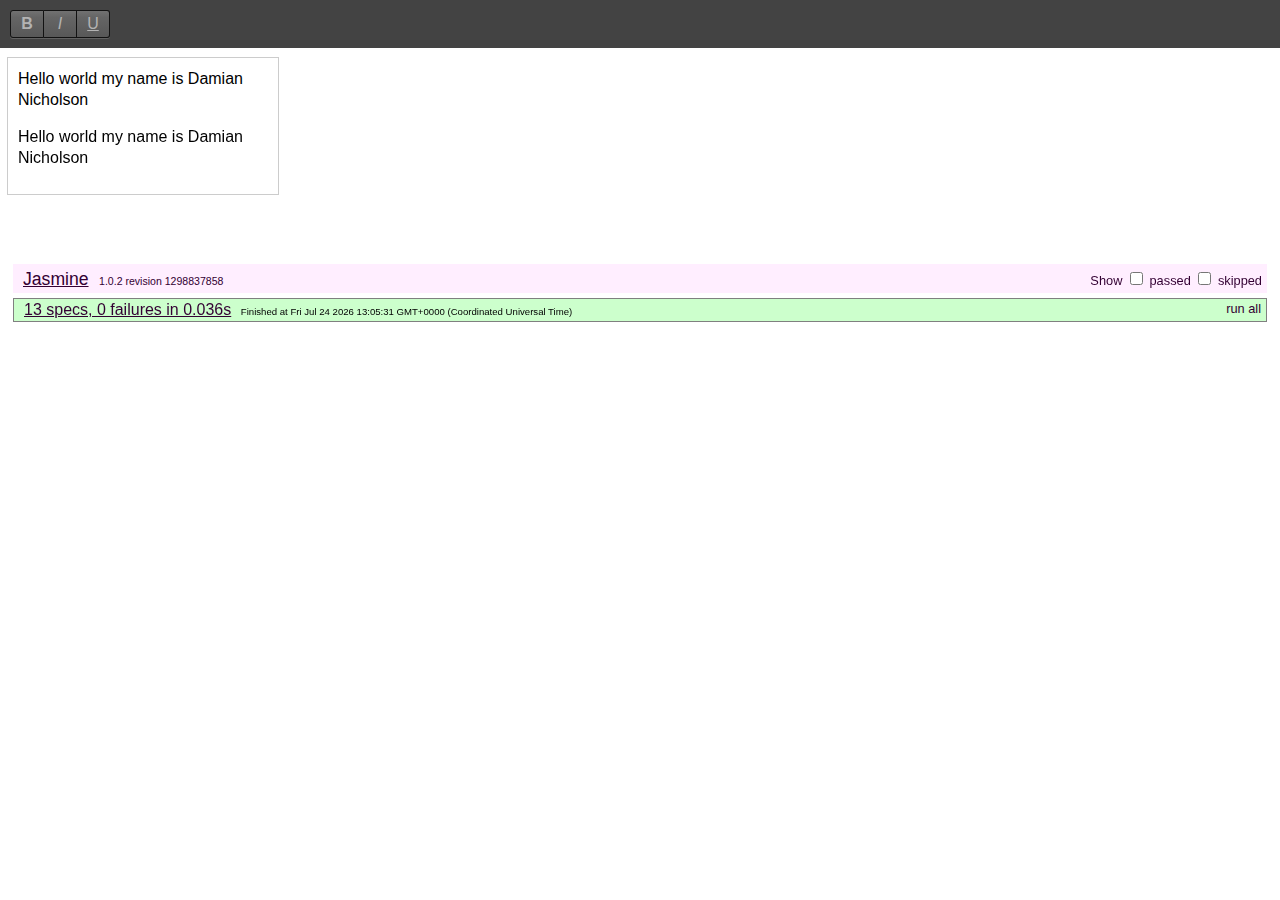
==== spec/SpecRunner.html @ cbcdc592 "Initial commit" ====
<!DOCTYPE HTML PUBLIC "-//W3C//DTD HTML 4.01 Transitional//EN"
  "http://www.w3.org/TR/html4/loose.dtd">
<html>
<head>
  <title>Jasmine Test Runner</title>
  <link rel="stylesheet" type="text/css" href="lib/jasmine-1.0.2/jasmine.css">
  <link rel="stylesheet" type="text/css" href="src/yfronts.css">
  <script type="text/javascript" src="lib/jasmine-1.0.2/jasmine.js"></script>
  <script type="text/javascript" src="lib/jasmine-1.0.2/jasmine-html.js"></script>
  <script type="text/javascript" src="../lib/jquery.min.js"></script>

  <!-- include source files here... -->
  <script type="text/javascript" src="src/Yfronts.js"></script>

  <!-- include spec files here... -->
  <script type="text/javascript" src="spec/SpecHelper.js"></script>
  <script type="text/javascript" src="spec/YfrontsSpec.js"></script>

</head>
<body>

  <div contenteditable>
    <p>Hello world my name is Damian Nicholson</p>
    <p>Hello world my name is Damian Nicholson</p>
  </div>
  <div contenteditable></div>

<script type="text/javascript">
  jasmine.getEnv().addReporter(new jasmine.TrivialReporter());
  jasmine.getEnv().execute();
</script>

</body>
</html>
---- spec/lib/jasmine-1.0.2/jasmine.css ----
body {
  font-family: "Helvetica Neue Light", "Lucida Grande", "Calibri", "Arial", sans-serif;
}


.jasmine_reporter a:visited, .jasmine_reporter a {
  color: #303; 
}

.jasmine_reporter a:hover, .jasmine_reporter a:active {
  color: blue; 
}

.run_spec {
  float:right;
  padding-right: 5px;
  font-size: .8em;
  text-decoration: none;
}

.jasmine_reporter {
  margin: 0 5px;
}

.banner {
  color: #303;
  background-color: #fef;
  padding: 5px;
}

.logo {
  float: left;
  font-size: 1.1em;
  padding-left: 5px;
}

.logo .version {
  font-size: .6em;
  padding-left: 1em;
}

.runner.running {
  background-color: yellow;
}


.options {
  text-align: right;
  font-size: .8em;
}




.suite {
  border: 1px outset gray;
  margin: 5px 0;
  padding-left: 1em;
}

.suite .suite {
  margin: 5px; 
}

.suite.passed {
  background-color: #dfd;
}

.suite.failed {
  background-color: #fdd;
}

.spec {
  margin: 5px;
  padding-left: 1em;
  clear: both;
}

.spec.failed, .spec.passed, .spec.skipped {
  padding-bottom: 5px;
  border: 1px solid gray;
}

.spec.failed {
  background-color: #fbb;
  border-color: red;
}

.spec.passed {
  background-color: #bfb;
  border-color: green;
}

.spec.skipped {
  background-color: #bbb;
}

.messages {
  border-left: 1px dashed gray;
  padding-left: 1em;
  padding-right: 1em;
}

.passed {
  background-color: #cfc;
  display: none;
}

.failed {
  background-color: #fbb;
}

.skipped {
  color: #777;
  background-color: #eee;
  display: none;
}


/*.resultMessage {*/
  /*white-space: pre;*/
/*}*/

.resultMessage span.result {
  display: block;
  line-height: 2em;
  color: black;
}

.resultMessage .mismatch {
  color: black;
}

.stackTrace {
  white-space: pre;
  font-size: .8em;
  margin-left: 10px;
  max-height: 5em;
  overflow: auto;
  border: 1px inset red;
  padding: 1em;
  background: #eef;
}

.finished-at {
  padding-left: 1em;
  font-size: .6em;
}

.show-passed .passed,
.show-skipped .skipped {
  display: block;
}


#jasmine_content {
  position:fixed;
  right: 100%;
}

.runner {
  border: 1px solid gray;
  display: block;
  margin: 5px 0;
  padding: 2px 0 2px 10px;
}
---- spec/src/yfronts.css ----
::selection {
  background: #F7BFBF;
}

::-moz-selection {
  background: #F7BFBF;
}

body.has-toolbar {
  padding-top: 50px;
}

.toolbar.hidden {
  visibility: hidden;
}

.toolbar {
  position: fixed;
  top: 0;
  left: 0;
  width: 100%;
  background-color: #434343;
  padding: 10px;
}

.toolbar ul {
  list-style: none;
  margin: 0;
  padding: 0;
}

.toolbar li {
  float: left;
}

.toolbar li:first-child a {
  border-left: 1px solid #121212;
  border-radius: 3px 0 0 3px;
}

.toolbar li:last-child a {
  border-radius: 0 3px 3px 0;
}

.toolbar a {
  text-decoration: none;
  padding: 4px 10px 4px;
  display: block;
  text-align: center;
  border-top: 1px solid #121212;
  border-bottom: 1px solid #121212;
  border-right: 1px solid #121212;
  border-bottom: 1px solid #121212;
  font-family: Georgia, default;
  color: #B3B3B3;
  width: 12px;
  background: #898989; /* Old browsers */
  background: -moz-linear-gradient(top,  #898989 0%, #717171 1%, #656565 25%, #585858 100%); /* FF3.6+ */
  background: -webkit-gradient(linear, left top, left bottom, color-stop(0%,#898989), color-stop(1%,#717171), color-stop(25%,#656565), color-stop(100%,#585858)); /* Chrome,Safari4+ */
  background: -webkit-linear-gradient(top,  #898989 0%,#717171 1%,#656565 25%,#585858 100%); /* Chrome10+,Safari5.1+ */
  background: -o-linear-gradient(top,  #898989 0%,#717171 1%,#656565 25%,#585858 100%); /* Opera 11.10+ */
  background: -ms-linear-gradient(top,  #898989 0%,#717171 1%,#656565 25%,#585858 100%); /* IE10+ */
  background: linear-gradient(top,  #898989 0%,#717171 1%,#656565 25%,#585858 100%); /* W3C */
  filter: progid:DXImageTransform.Microsoft.gradient( startColorstr='#898989', endColorstr='#585858',GradientType=0 ); /* IE6-9 */
  -webkit-box-shadow: 0 1px 0px 0px #616161;
  -moz-box-shadow: 0 1px 0px 0px #616161;
  box-shadow: 0 1px 0px 0px #616161;
}

.toolbar a:active {
  background-image: none;
}
.toolbar a:hover {
  background: #424242;
  color: #e6e6e6;
}

.toolbar a.bold {
  font-weight: bold;
}

.toolbar a.italic {
  font-style: italic;
}

.toolbar a.underline {
  text-decoration: underline;
}

div[contenteditable] {
  clear: both;
  display: block;
  width: 250px;
  min-height: 50px;
  padding: 10px;
  line-height: 21px;
}

p {
  margin-top: 0;
}

div[contenteditable]:hover {
  outline: 1px dotted #ccc;
}

div[contenteditable]:focus {
  outline: 1px solid #ccc;
}

.modal-backdrop {
  position: fixed;
  top: 0;
  left: 0;
  bottom: 0;
  right: 0;
  z-index: 100;
  background-color: #000;
  opacity: 0;
}

.modal-backdrop.fade-in {
  opacity: 0.8;
  -webkit-transition: opacity 2s linear;
}
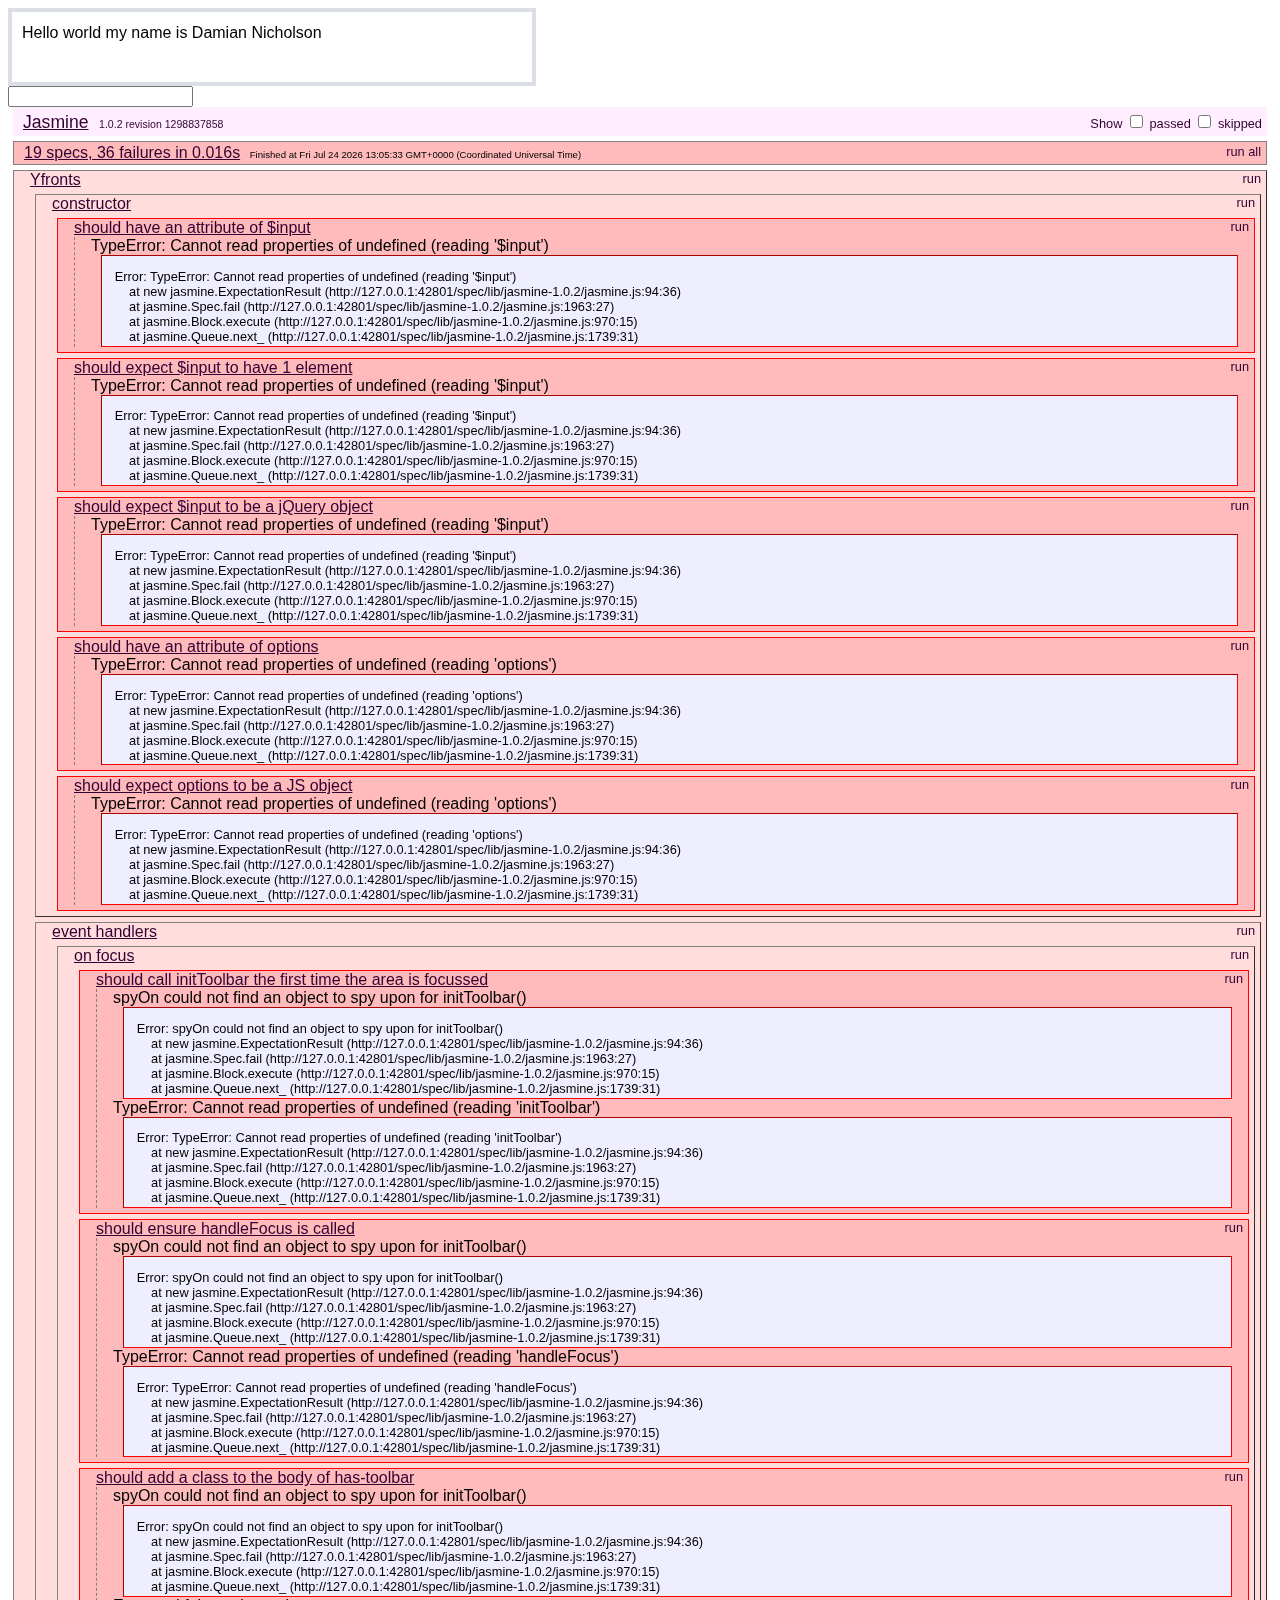
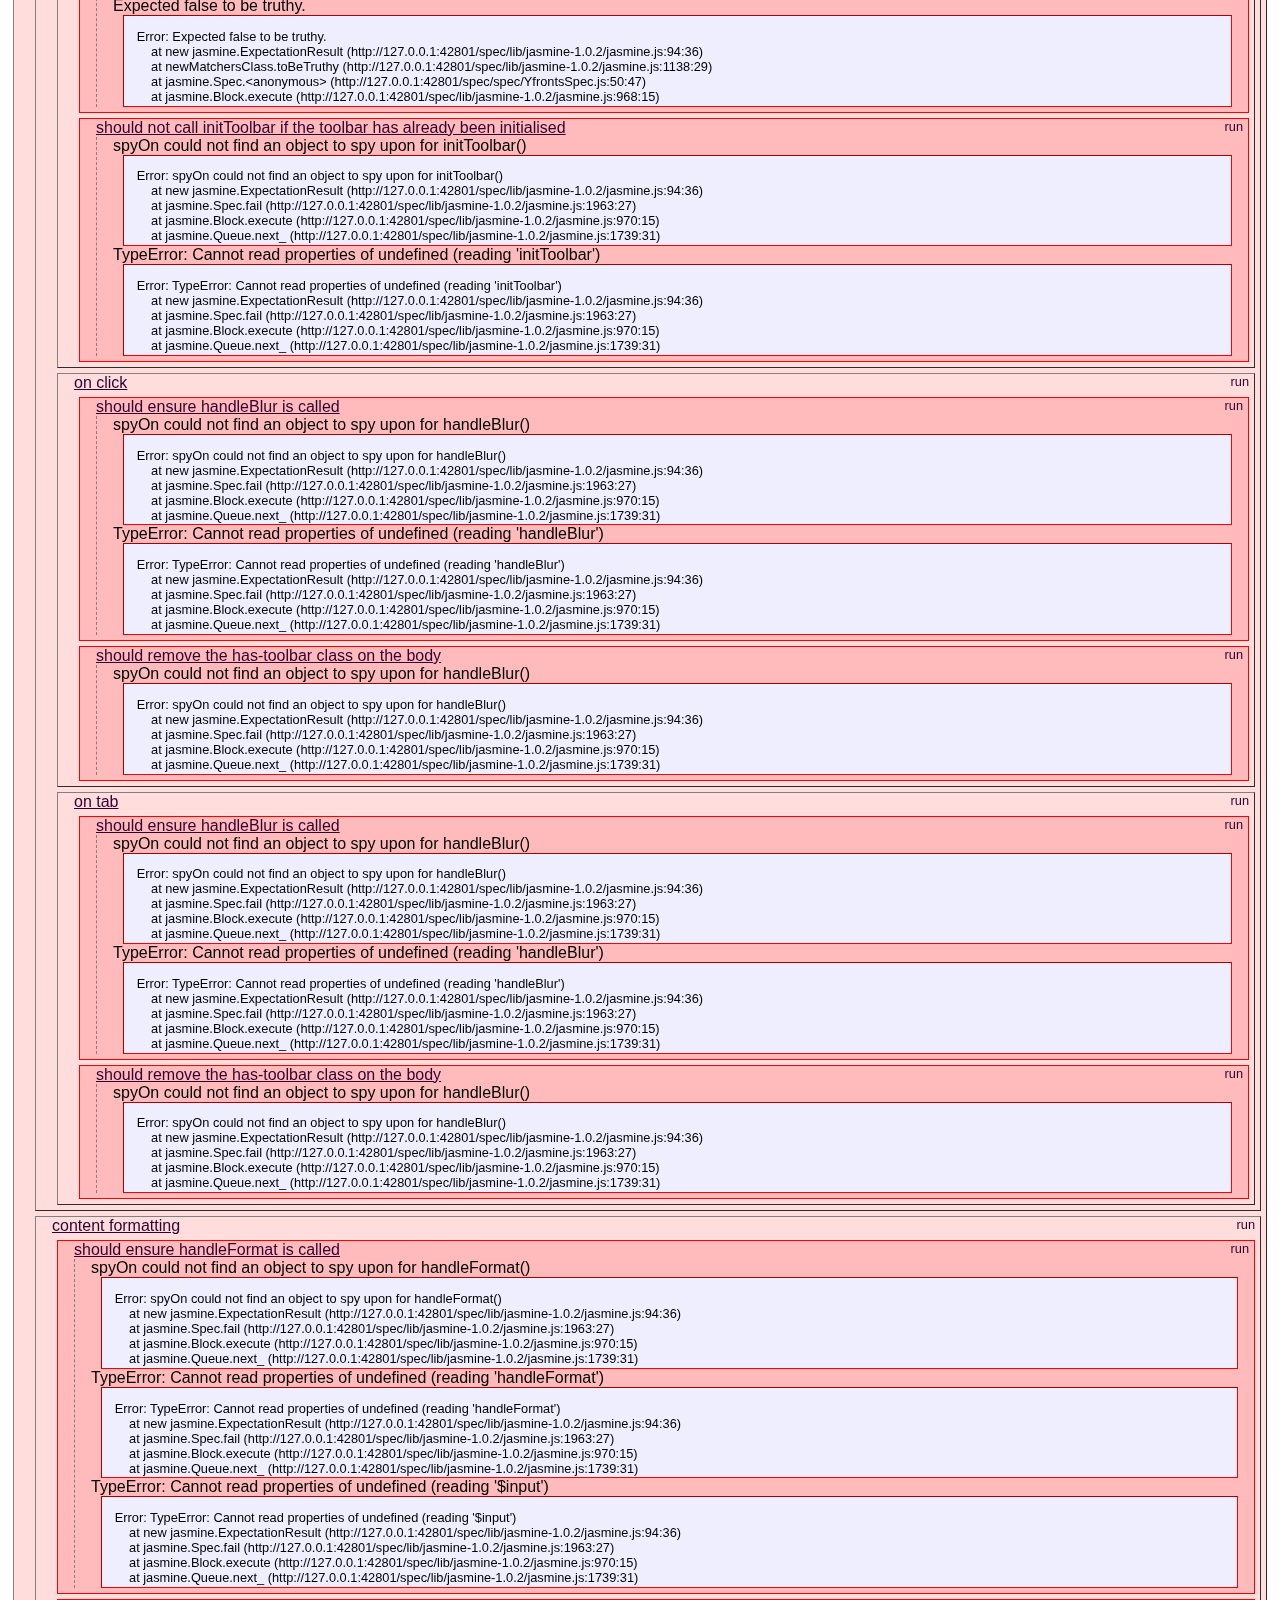
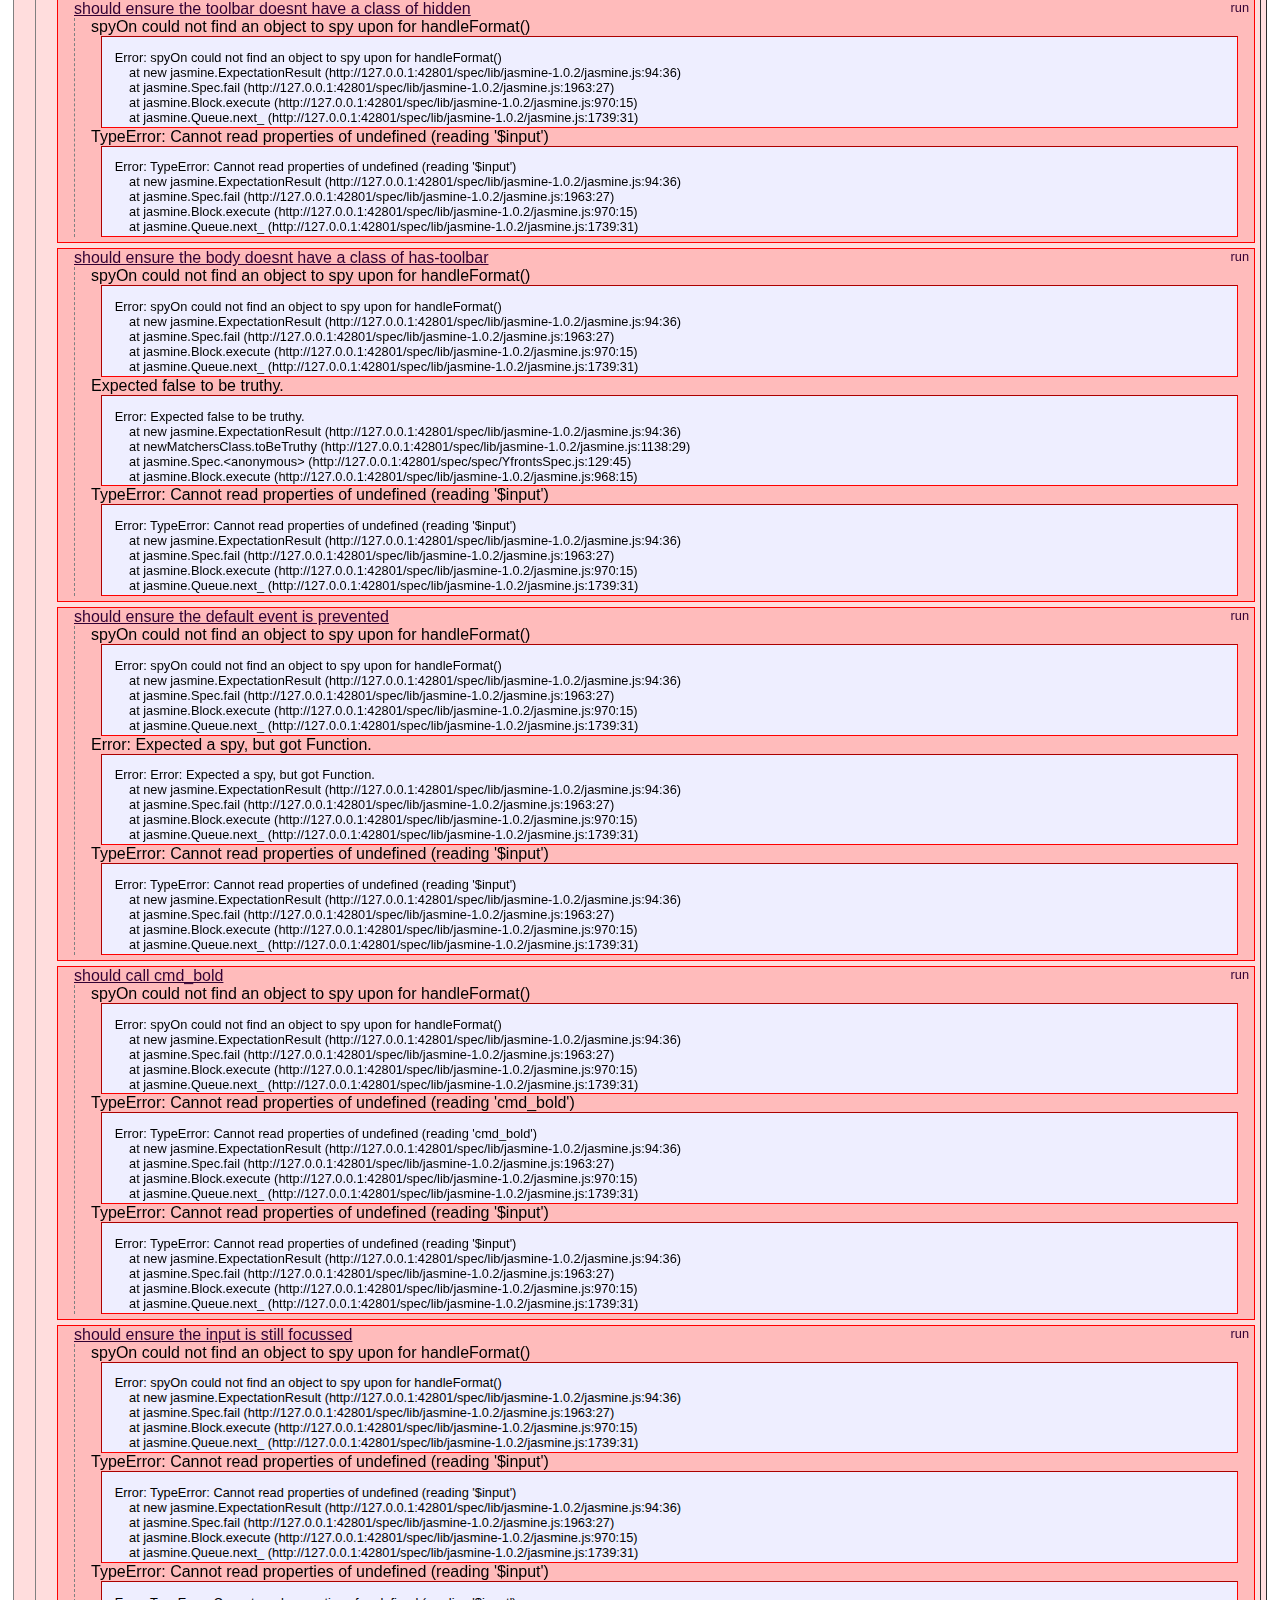
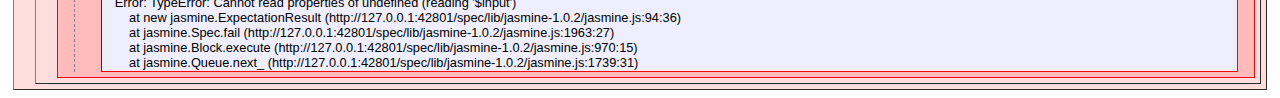
==== commit a57b1da7: "Altered the initialisation of yfronts" ====
--- a/spec/SpecRunner.html
+++ b/spec/SpecRunner.html
@@ -19,11 +19,12 @@
 </head>
 <body>
 
-  <div contenteditable>
-    <p>Hello world my name is Damian Nicholson</p>
-    <p>Hello world my name is Damian Nicholson</p>
-  </div>
-  <div contenteditable></div>
+  <form>
+    <div contenteditable>
+      <p>Hello world my name is Damian Nicholson</p>
+    </div>
+    <input type="text" name="foo" />
+  </form>
 
 <script type="text/javascript">
   jasmine.getEnv().addReporter(new jasmine.TrivialReporter());
--- a/spec/src/yfronts.css
+++ b/spec/src/yfronts.css
@@ -1,26 +1,34 @@
 ::selection {
-  background: #F7BFBF;
+  background: rgba(172, 133, 232, .3);
+  color: #583E61;
 }
 
 ::-moz-selection {
-  background: #F7BFBF;
+  background: rgba(172, 133, 232, .3);
+  color: #583E61;
+}
+
+body {
+  padding-top: 0;
+  -webkit-transition: padding-top 0.5s ease-in-out;
 }
 
 body.has-toolbar {
   padding-top: 50px;
 }
 
-.toolbar.hidden {
-  visibility: hidden;
+body.has-toolbar .toolbar {
+  top: 0px;
 }
 
 .toolbar {
   position: fixed;
-  top: 0;
+  top: -49px;
   left: 0;
   width: 100%;
   background-color: #434343;
   padding: 10px;
+  -webkit-transition: top 0.5s ease-in-out;
 }
 
 .toolbar ul {
@@ -90,22 +98,25 @@
 div[contenteditable] {
   clear: both;
   display: block;
-  width: 250px;
+  width: 500px;
   min-height: 50px;
   padding: 10px;
   line-height: 21px;
+  border: 4px solid #DBDEE5;
 }
 
 p {
   margin-top: 0;
 }
 
+// TODO: Change the hover style, its too dark right now
 div[contenteditable]:hover {
-  outline: 1px dotted #ccc;
+  background-color: rgba(181, 200, 186, 0.3);
 }
 
 div[contenteditable]:focus {
-  outline: 1px solid #ccc;
+  background-color: #fff;
+  outline: none;
 }
 
 .modal-backdrop {
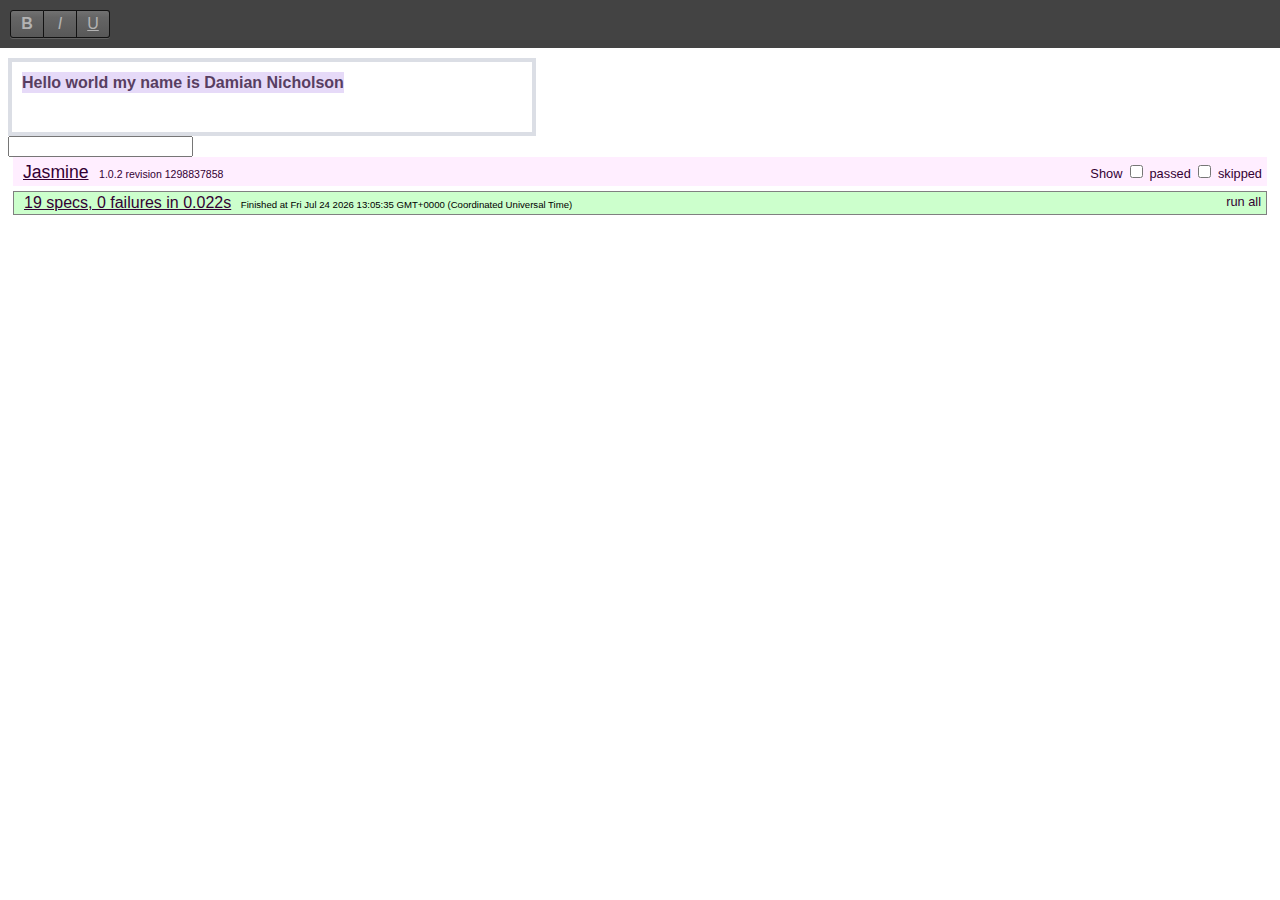
==== commit d3f247d6: "Title: Fixed failing specs Author: Damian Nicholson Description: Managed to get the unwrapping of an" ====
--- a/spec/SpecRunner.html
+++ b/spec/SpecRunner.html
@@ -9,13 +9,6 @@
   <script type="text/javascript" src="lib/jasmine-1.0.2/jasmine-html.js"></script>
   <script type="text/javascript" src="../lib/jquery.min.js"></script>
 
-  <!-- include source files here... -->
-  <script type="text/javascript" src="src/Yfronts.js"></script>
-
-  <!-- include spec files here... -->
-  <script type="text/javascript" src="spec/SpecHelper.js"></script>
-  <script type="text/javascript" src="spec/YfrontsSpec.js"></script>
-
 </head>
 <body>
 
@@ -26,6 +19,13 @@
     <input type="text" name="foo" />
   </form>
 
+<!-- include source files here... -->
+<script type="text/javascript" src="src/Yfronts.js"></script>
+
+<!-- include spec files here... -->
+<script type="text/javascript" src="spec/SpecHelper.js"></script>
+<script type="text/javascript" src="spec/YfrontsSpec.js"></script>
+
 <script type="text/javascript">
   jasmine.getEnv().addReporter(new jasmine.TrivialReporter());
   jasmine.getEnv().execute();
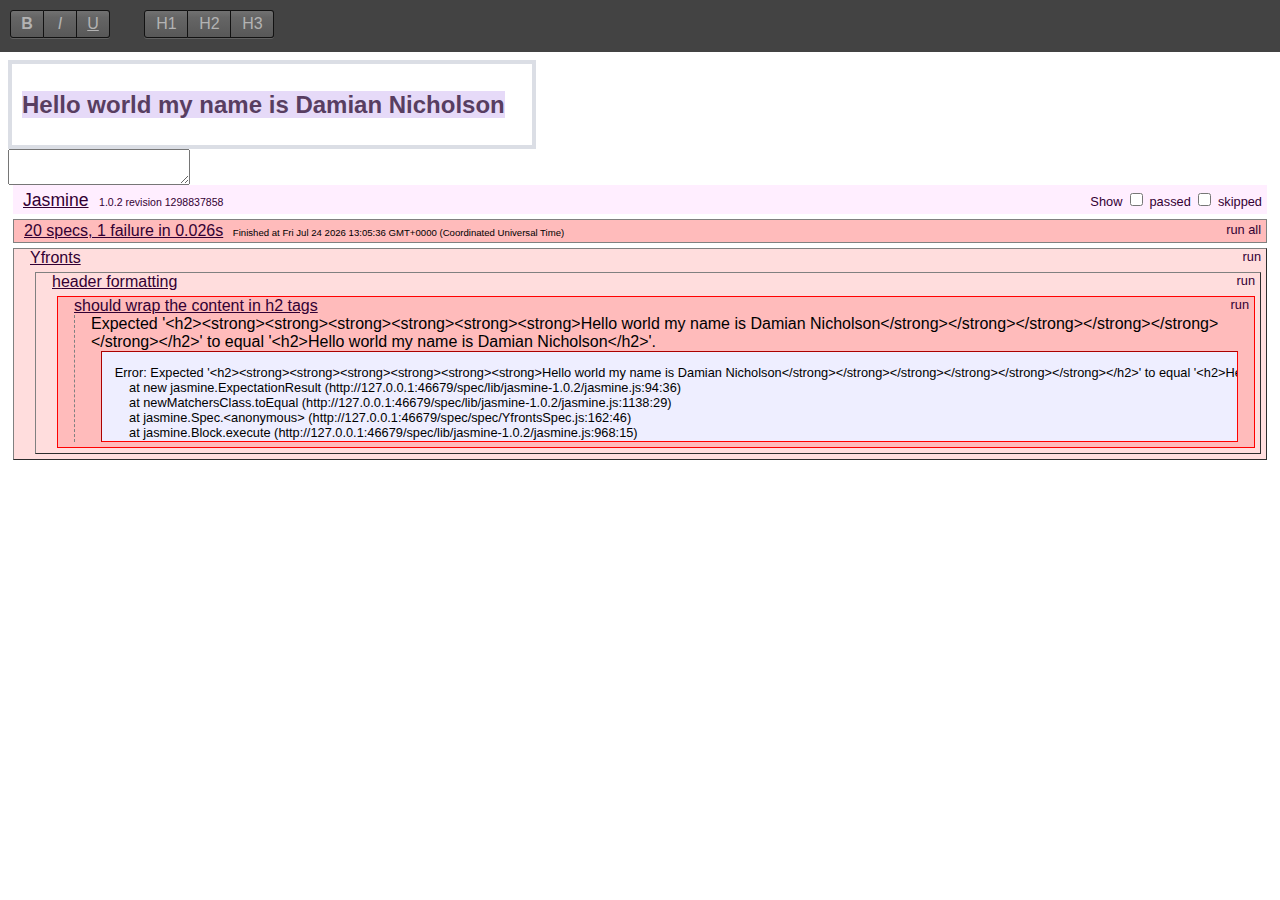
==== commit ff6b5498: "Title: Moved files in to src Author: Damian Nicholson Description: Moved the project files in to src" ====
--- a/spec/SpecRunner.html
+++ b/spec/SpecRunner.html
@@ -4,7 +4,7 @@
 <head>
   <title>Jasmine Test Runner</title>
   <link rel="stylesheet" type="text/css" href="lib/jasmine-1.0.2/jasmine.css">
-  <link rel="stylesheet" type="text/css" href="src/yfronts.css">
+  <link rel="stylesheet" type="text/css" href="../src/yfronts.css">
   <script type="text/javascript" src="lib/jasmine-1.0.2/jasmine.js"></script>
   <script type="text/javascript" src="lib/jasmine-1.0.2/jasmine-html.js"></script>
   <script type="text/javascript" src="../lib/jquery.min.js"></script>
@@ -16,11 +16,12 @@
     <div contenteditable>
       <p>Hello world my name is Damian Nicholson</p>
     </div>
-    <input type="text" name="foo" />
+    <textarea>
+    </textarea>
   </form>
 
 <!-- include source files here... -->
-<script type="text/javascript" src="src/Yfronts.js"></script>
+<script type="text/javascript" src="../src/yfronts.js"></script>
 
 <!-- include spec files here... -->
 <script type="text/javascript" src="spec/SpecHelper.js"></script>
--- a/src/yfronts.css
+++ b/src/yfronts.css
@@ -0,0 +1,141 @@
+::selection {
+  background: rgba(172, 133, 232, .3);
+  color: #583E61;
+}
+
+::-moz-selection {
+  background: rgba(172, 133, 232, .3);
+  color: #583E61;
+}
+
+body {
+  padding-top: 0;
+  -webkit-transition: padding-top 0.5s ease-in-out;
+}
+
+body.has-toolbar {
+  padding-top: 52px;
+}
+
+body.has-toolbar .toolbar {
+  top: 0px;
+}
+
+.toolbar {
+  position: fixed;
+  top: -52px;
+  left: 0;
+  width: 100%;
+  background-color: #434343;
+  padding: 10px;
+  -webkit-transition: top 0.5s ease-in-out;
+}
+
+.toolbar ul {
+  display: inline-block;
+  list-style: none;
+  margin: 0 30px 0 0;
+  padding: 0;
+}
+
+.toolbar li {
+  float: left;
+}
+
+.toolbar li:first-child a {
+  border-left: 1px solid #121212;
+  border-radius: 3px 0 0 3px;
+}
+
+.toolbar li:last-child a {
+  border-radius: 0 3px 3px 0;
+}
+
+.toolbar a {
+  text-decoration: none;
+  padding: 4px 10px 4px;
+  display: block;
+  text-align: center;
+  border-top: 1px solid #121212;
+  border-bottom: 1px solid #121212;
+  border-right: 1px solid #121212;
+  border-bottom: 1px solid #121212;
+  font-family: Georgia, default;
+  color: #B3B3B3;
+  width: 12px;
+  background: #898989; /* Old browsers */
+  background: -moz-linear-gradient(top,  #898989 0%, #717171 1%, #656565 25%, #585858 100%); /* FF3.6+ */
+  background: -webkit-gradient(linear, left top, left bottom, color-stop(0%,#898989), color-stop(1%,#717171), color-stop(25%,#656565), color-stop(100%,#585858)); /* Chrome,Safari4+ */
+  background: -webkit-linear-gradient(top,  #898989 0%,#717171 1%,#656565 25%,#585858 100%); /* Chrome10+,Safari5.1+ */
+  background: -o-linear-gradient(top,  #898989 0%,#717171 1%,#656565 25%,#585858 100%); /* Opera 11.10+ */
+  background: -ms-linear-gradient(top,  #898989 0%,#717171 1%,#656565 25%,#585858 100%); /* IE10+ */
+  background: linear-gradient(top,  #898989 0%,#717171 1%,#656565 25%,#585858 100%); /* W3C */
+  filter: progid:DXImageTransform.Microsoft.gradient( startColorstr='#898989', endColorstr='#585858',GradientType=0 ); /* IE6-9 */
+  -webkit-box-shadow: 0 1px 0px 0px #616161;
+  -moz-box-shadow: 0 1px 0px 0px #616161;
+  box-shadow: 0 1px 0px 0px #616161;
+}
+
+.headers a {
+  width: 22px;
+}
+
+.toolbar a:active {
+  background-image: none;
+}
+.toolbar a:hover {
+  background: #424242;
+  color: #e6e6e6;
+}
+
+.toolbar a.bold {
+  font-weight: bold;
+}
+
+.toolbar a.italic {
+  font-style: italic;
+}
+
+.toolbar a.underline {
+  text-decoration: underline;
+}
+
+div[contenteditable] {
+  clear: both;
+  display: block;
+  width: 500px;
+  min-height: 50px;
+  padding: 10px;
+  line-height: 21px;
+  border: 4px solid #DBDEE5;
+}
+
+p {
+  margin-top: 0;
+}
+
+// TODO: Change the hover style, its too dark right now
+div[contenteditable]:hover {
+  background-color: rgba(181, 200, 186, 0.3);
+}
+
+div[contenteditable]:focus {
+  background-color: #fff;
+  outline: none;
+}
+
+.modal-backdrop {
+  position: fixed;
+  top: 0;
+  left: 0;
+  bottom: 0;
+  right: 0;
+  z-index: 100;
+  background-color: #000;
+  opacity: 0;
+}
+
+.modal-backdrop.fade-in {
+  opacity: 0.8;
+  -webkit-transition: opacity 2s linear;
+}
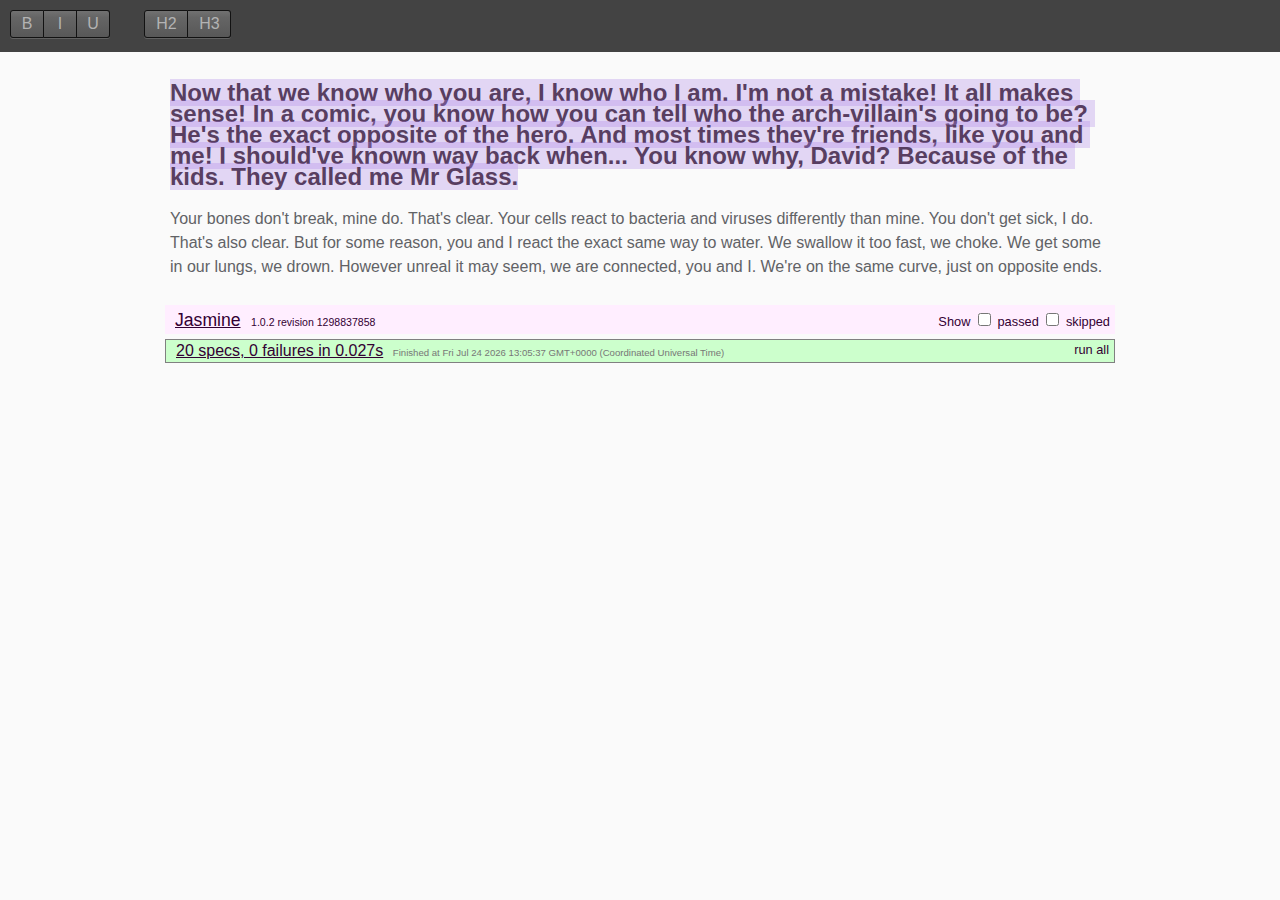
==== commit aa54414d: "Title: Fixed the h2 and h3 level formatting Author: Damian Description: When a user presses either h" ====
--- a/spec/SpecRunner.html
+++ b/spec/SpecRunner.html
@@ -14,10 +14,10 @@
 
   <form>
     <div contenteditable>
-      <p>Hello world my name is Damian Nicholson</p>
+      <p>Now that we know who you are, I know who I am. I'm not a mistake! It all makes sense! In a comic, you know how you can tell who the arch-villain's going to be? He's the exact opposite of the hero. And most times they're friends, like you and me! I should've known way back when... You know why, David? Because of the kids. They called me Mr Glass. </p>
+
+      <p>Your bones don't break, mine do. That's clear. Your cells react to bacteria and viruses differently than mine. You don't get sick, I do. That's also clear. But for some reason, you and I react the exact same way to water. We swallow it too fast, we choke. We get some in our lungs, we drown. However unreal it may seem, we are connected, you and I. We're on the same curve, just on opposite ends. </p>
     </div>
-    <textarea>
-    </textarea>
   </form>
 
 <!-- include source files here... -->
--- a/src/yfronts.css
+++ b/src/yfronts.css
@@ -9,7 +9,11 @@
 }
 
 body {
+  background: #fafafa;
+  color: #777;
   padding-top: 0;
+  width: 960px;
+  margin: 0 auto;
   -webkit-transition: padding-top 0.5s ease-in-out;
 }
 
@@ -103,25 +107,22 @@
 div[contenteditable] {
   clear: both;
   display: block;
-  width: 500px;
   min-height: 50px;
   padding: 10px;
   line-height: 21px;
-  border: 4px solid #DBDEE5;
+  background: #fafafa;
+  color: #aaa;
 }
 
 p {
   margin-top: 0;
-}
-
-// TODO: Change the hover style, its too dark right now
-div[contenteditable]:hover {
-  background-color: rgba(181, 200, 186, 0.3);
+  line-height: 1.5em;
 }
 
 div[contenteditable]:focus {
-  background-color: #fff;
+  background: #fafafa;
   outline: none;
+  color: #616266;
 }
 
 .modal-backdrop {
